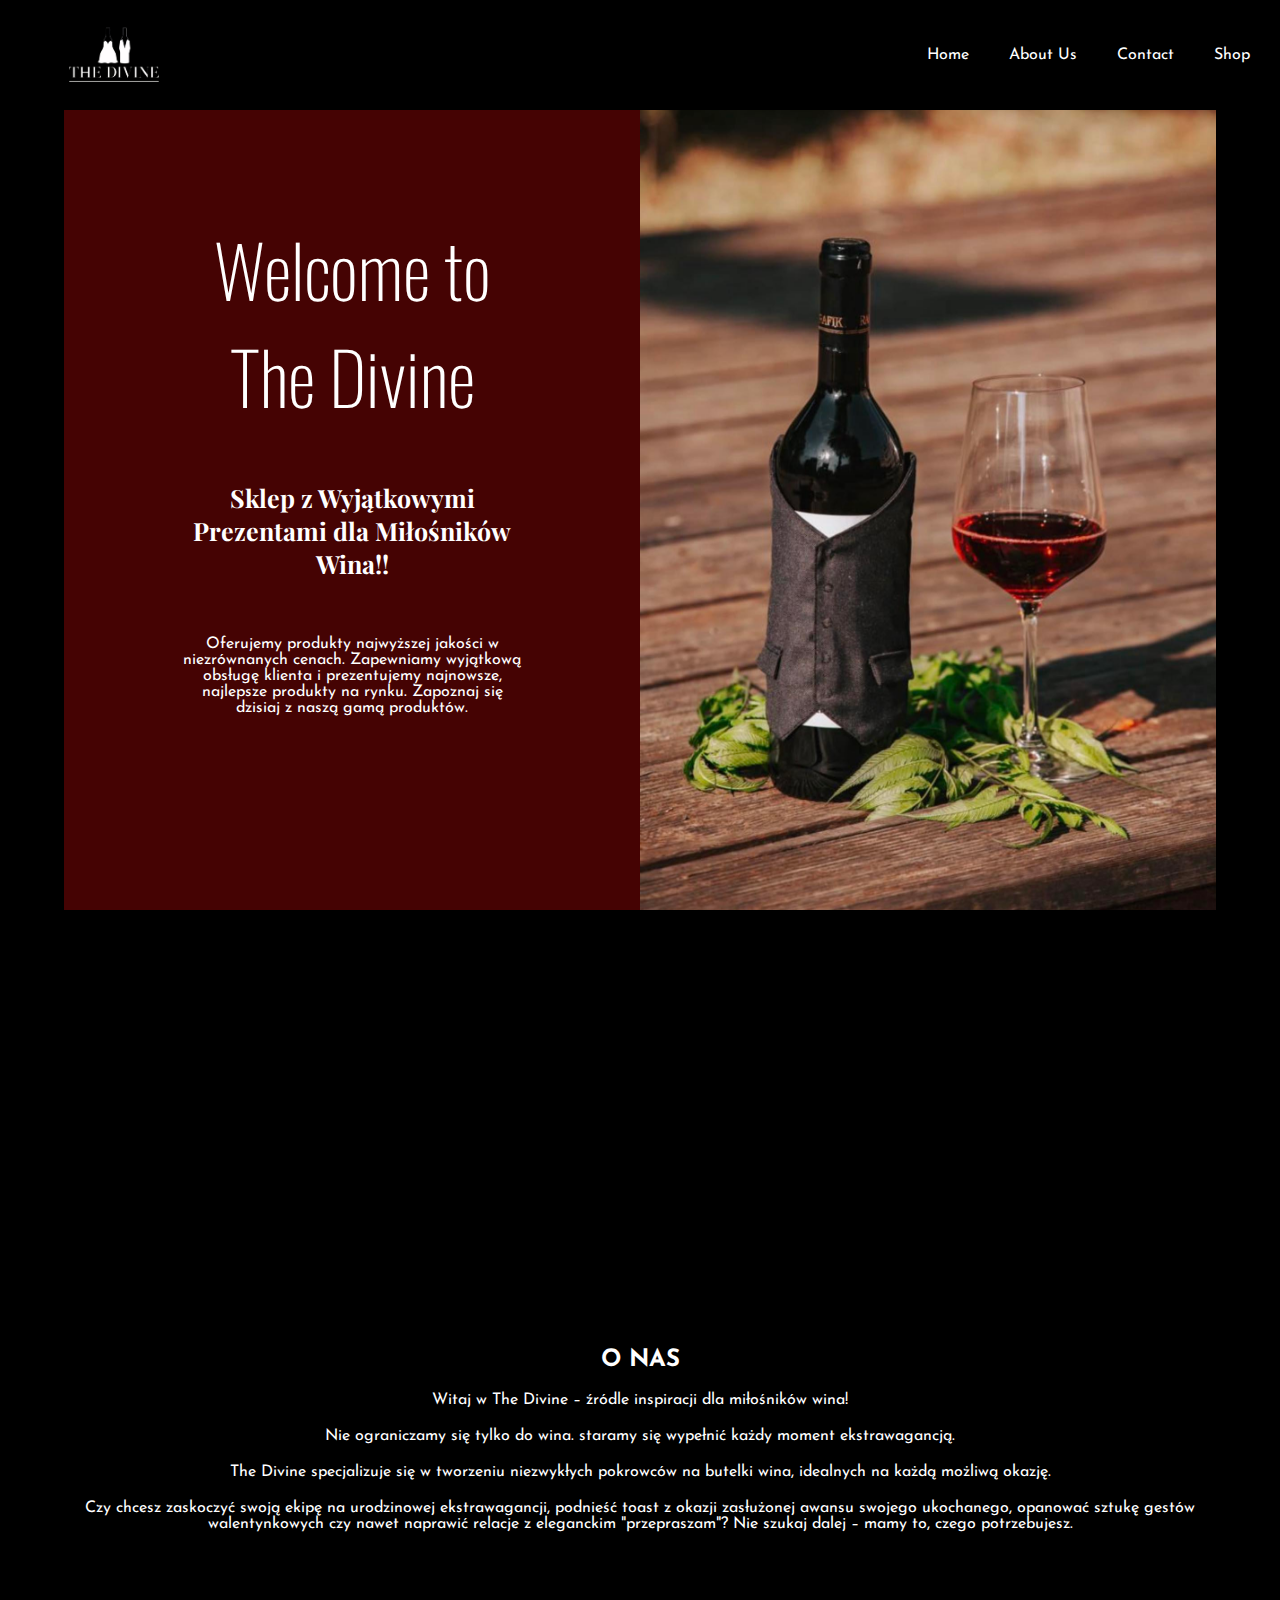
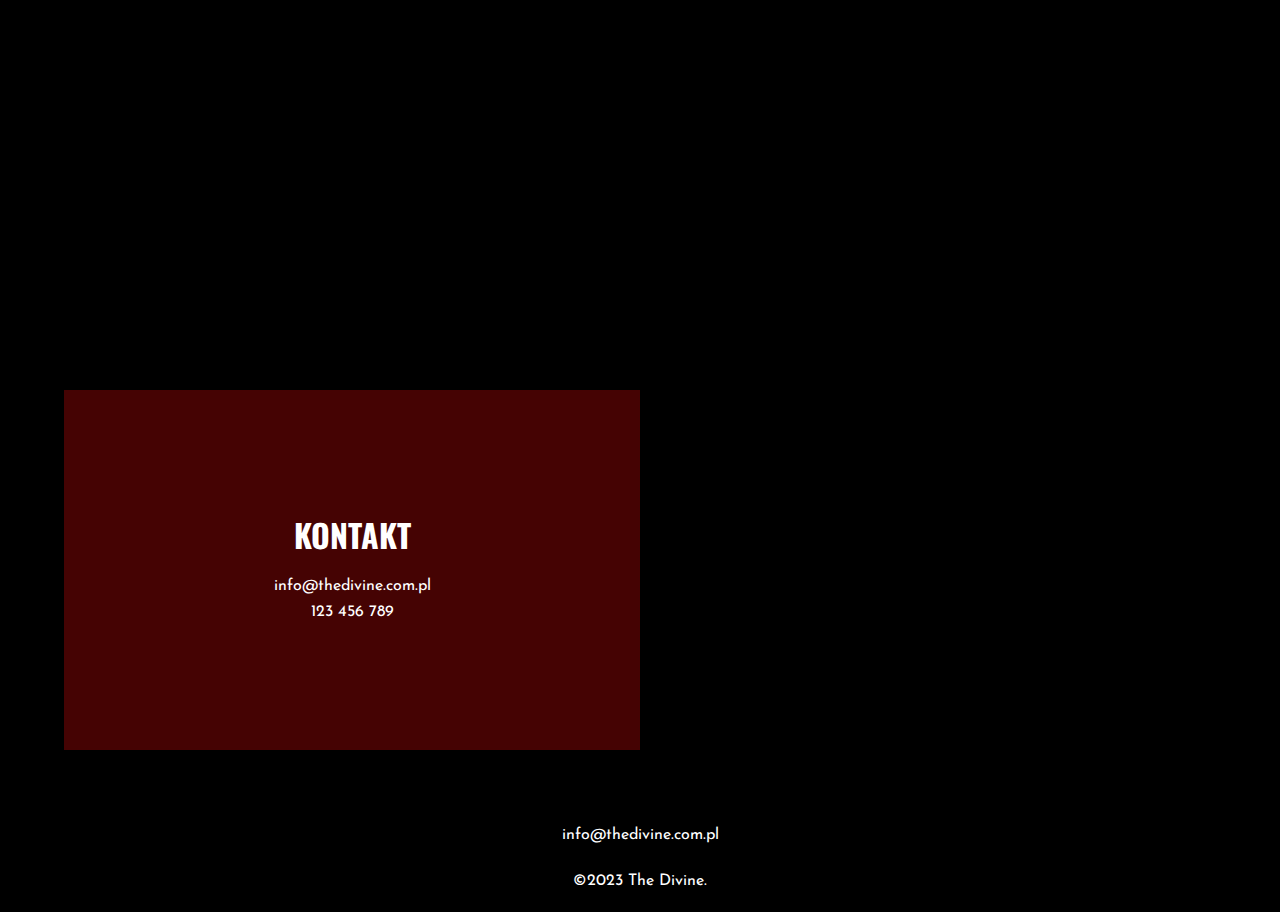
==== index_en.html @ d565bcd6 "add english translation" ====
<!DOCTYPE html>
<html lang="en">
  <head>
    <link rel="icon" href="IMG/favicon.png" type="image/x-icon" />
    <meta charset="UTF-8" />
    <meta name="viewport" content="width=device-width, initial-scale=1.0" />
    <title>The Divine - Wine Enthusiast Store</title>
    <link rel="stylesheet" href="style/style.css" />
    <link rel="stylesheet" href="style/navbar.css" />
    <link rel="stylesheet" href="style/category_main.css" />
    <link rel="stylesheet" href="style/contact.css" />
    <link rel="stylesheet" href="style/about_us.css" />
    <link rel="stylesheet" href="style/footer.css" />
    <link rel="stylesheet" href="style/Home_resp.css" />
    <link rel="alternate" hreflang="pl" href="index.html" />
  </head>

  <body>
    <div class="navbar" lang="pl">
      <div class="logo">
        <!-- Tutaj umieść swoje logo -->
        <img src="IMG/logo.png" alt="logo" />
      </div>
      <div class="nav-links">
        <a href="index.html">Home</a>
        <a href="#info">About Us</a>
        <a href="#contact">Contact</a>
        <a href="shop.html">Shop</a>
      </div>
    </div>
    <main>
      <div id="home" class="category">
        <div class="lewy-div">
          <h1>Welcome to The Divine</h1>
          <br />
          <br />
          <p class="p_1">
            Sklep z Wyjątkowymi Prezentami dla Miłośników Wina!!
          </p>
          <br />
          <p class="p_2">
            Oferujemy produkty najwyższej jakości w niezrównanych cenach.
            Zapewniamy wyjątkową obsługę klienta i prezentujemy najnowsze,
            najlepsze produkty na rynku. Zapoznaj się dzisiaj z naszą gamą
            produktów.
          </p>
        </div>

        <div class="prawy-div"></div>
      </div>

      <div id="info" class="info category">
        <div>
          <h2>O NAS</h2>
          <p>Witaj w The Divine – źródle inspiracji dla miłośników wina!</p>
          <p>
            Nie ograniczamy się tylko do wina. staramy się wypełnić każdy moment
            ekstrawagancją.
          </p>
          <p>
            The Divine specjalizuje się w tworzeniu niezwykłych pokrowców na
            butelki wina, idealnych na każdą możliwą okazję.
          </p>
          <p>
            Czy chcesz zaskoczyć swoją ekipę na urodzinowej ekstrawagancji,
            podnieść toast z okazji zasłużonej awansu swojego ukochanego,
            opanować sztukę gestów walentynkowych czy nawet naprawić relacje z
            eleganckim "przepraszam"? Nie szukaj dalej – mamy to, czego
            potrzebujesz.
          </p>
        </div>
      </div>

      <div id="contact" class="contact-category">
        <div class="contact-info">
          <h1>KONTAKT</h1>
          <p>
            <a href="mailto:info@thedivine.com.pl">info@thedivine.com.pl</a>
          </p>
          <p>123 456 789</p>
        </div>
        <div class="contact-image"></div>
      </div>
    </main>
    <footer>
      <p><a href="mailto:info@thedivine.com.pl">info@thedivine.com.pl</a></p>
      <p>&copy;2023 The Divine.</p>
    </footer>
    <script src="script/nav_animation.js"></script>
  </body>
</html>
---- style/style.css ----
@import url('https://fonts.googleapis.com/css2?family=Oswald:wght@200&display=swap');
@import url('https://fonts.googleapis.com/css2?family=Playfair+Display:ital,wght@0,400;0,500;0,600;0,800;1,400;1,500;1,600;1,700&display=swap');
@import url('https://fonts.googleapis.com/css2?family=Josefin+Sans:ital,wght@0,100;0,200;0,300;0,400;0,500;0,600;0,700;1,100;1,200;1,300;1,400;1,500;1,600;1,700&display=swap');

/* font-family: 'Josefin Sans', sans-serif; */
/* font-family: 'Oswald', sans-serif; */
/* font-family: 'Playfair Display'; */
* {
  padding: 0;
  margin: 0;
  font-family: 'Josefin Sans', sans-serif;
}

body {
  margin: 0;
  padding: 0;
  background-color: black;
  color: white;
}

a {
  text-decoration: none;
  color: inherit;
}

html {
  scroll-behavior: smooth;
}
---- style/navbar.css ----
.navbar {
  display: flex;
  justify-content: space-between;
  align-items: center;
  /* padding: 10px 20px; */
  position: fixed;
  top: 0;
  left: 0;
  right: 0;
  background-color: #000000;
  height: 110px;
  z-index: 110;
  text-transform: capitalize;
}
.logo img {
  width: 100px;
  margin-left: 5vw;
}
.nav-links {
  display: flex;
  gap: 40px;
  margin-right: 30px;
}
.nav-links a {
  text-decoration: none;
  color: white;
}
@media (max-width: 780px) {
  .nav-links a {
    font-size: 9pt;
  }
  .nav-links {
    gap: 20px;
    margin-right: 20px;
  }
  .logo img {
    width: 80px;
  }
  .navbar {
    height: 90px;
  }
}
---- style/category_main.css ----
main {
  margin-top: 100px;
}
.lewy-div,
.prawy-div {
  width: 50%;
  float: left; /* Aby umieścić divy obok siebie */
  box-sizing: border-box; /* Włączenie box-sizing: border-box dla lepszej obsługi paddingu i bordera */
  padding: 10%; /* Dodanie wewnętrznego marginesu dla divów */
  height: 90vh;
}
.lewy-div {
  background-color: #450303;
  /* background-color: #0e0e0e; */
  height: 100%;
}
.prawy-div {
  padding: 0% !important;
  background-image: url('../IMG/home.jpg'); /* Ścieżka do twojego obrazu */
  background-size: cover;
  background-position: center;
  background-repeat: no-repeat;
}
.clearfix::after {
  content: '';
  display: table;
  clear: both;
}
.category {
  width: 90%;
  /* min-width: 1225px; */
  margin: 0px auto;
  text-align: center;
  box-sizing: border-box;
  height: 90vh;
  margin-bottom: 15vh;
}
.category img {
  width: 50%;
  height: auto;
}
#home h1 {
  font-size: 72px;
  font-family: 'Oswald', sans-serif;
  font-weight: 100;
}
.category p {
  margin-top: 20px;
  margin-bottom: 20px;
}
.p_1 {
  font-size: 25px;
  font-weight: bold;
  font-family: 'Playfair Display', serif;
}
.p_2 {
  font-size: 16px;
}
---- style/contact.css ----
.contact-category {
  width: 90%;
  margin: 0px auto;
  text-align: center;
  box-sizing: border-box;
  height: 40vh;
}

.contact-info {
  width: 50%;
  display: flex;
  flex-direction: column;
  text-align: center;
  justify-content: center;
  align-items: center;
  /* background-color: #0e0e0e; */
  background-color: #450303;
  height: 100%;
  float: left;
}

.contact-info h1 {
  margin-bottom: 20px;
  font-family: 'Oswald', sans-serif;
}

.contact-info p {
  margin-bottom: 10px;
}
.contact-image {
  padding: 0% !important;
  background-size: cover;
  background-position: center;
  background-repeat: no-repeat;
  background-image: url('../IMG/contact.png');
  width: 50%;
  height: 100%;
  float: left;
  box-sizing: border-box;
}
---- style/about_us.css ----
.info {
  background-image: url('../IMG/About_us.png');
  background-size: cover;
  background-position: center;
  display: flex;
  justify-content: center;
  align-items: center;
}
.info p,
.info h2 {
  text-shadow: 4px 4px 5px rgb(0, 0, 0);
}
/* Oprócz tego style są w category_main */
---- style/footer.css ----
footer {
  margin-top: 6vh;
  display: flex;
  flex-direction: column;
  text-align: center;
  justify-content: center;
  align-items: center;
  width: 100%;
  height: 12vh;
}
footer p {
  margin-top: 15px;
  margin-bottom: 15px;
}
---- style/Home_resp.css ----
@media (max-width: 1250px) {
  #home h1 {
    font-size: 60px;
  }
  .category p {
    margin-top: 10px;
    margin-bottom: 10px;
  }
  .p_1 {
    font-size: 20px;
  }
  .p_2 {
    font-size: 12px;
  }
  .lewy-div,
  .prawy-div {
    height: 80vh;
  }
}
@media (max-width: 780px) {
  #home h1 {
    font-size: 72px;
  }
  .category p {
    margin-top: 20px;
    margin-bottom: 20px;
  }
  .p_1 {
    font-size: 25px;
  }
  .p_2 {
    font-size: 16px;
  }
  .prawy-div {
    display: none;
  }
  .lewy-div {
    width: 100%;
    height: 90vh;
  }
}
@media (max-width: 400px) {
  #home h1 {
    font-size: 64px;
  }
  .category p {
    margin-top: 10px;
    margin-bottom: 10px;
  }
  .p_1 {
    font-size: 20px;
  }
  .p_2 {
    font-size: 12px;
  }
  .prawy-div {
    display: none;
  }
  .lewy-div {
    width: 100%;
    height: 90vh;
  }
  .info p {
    font-size: 12px;
  }
  .contact-info h1 {
    font-size: 22pt;
  }

  .contact-info p {
    font-size: 11pt;
  }
}
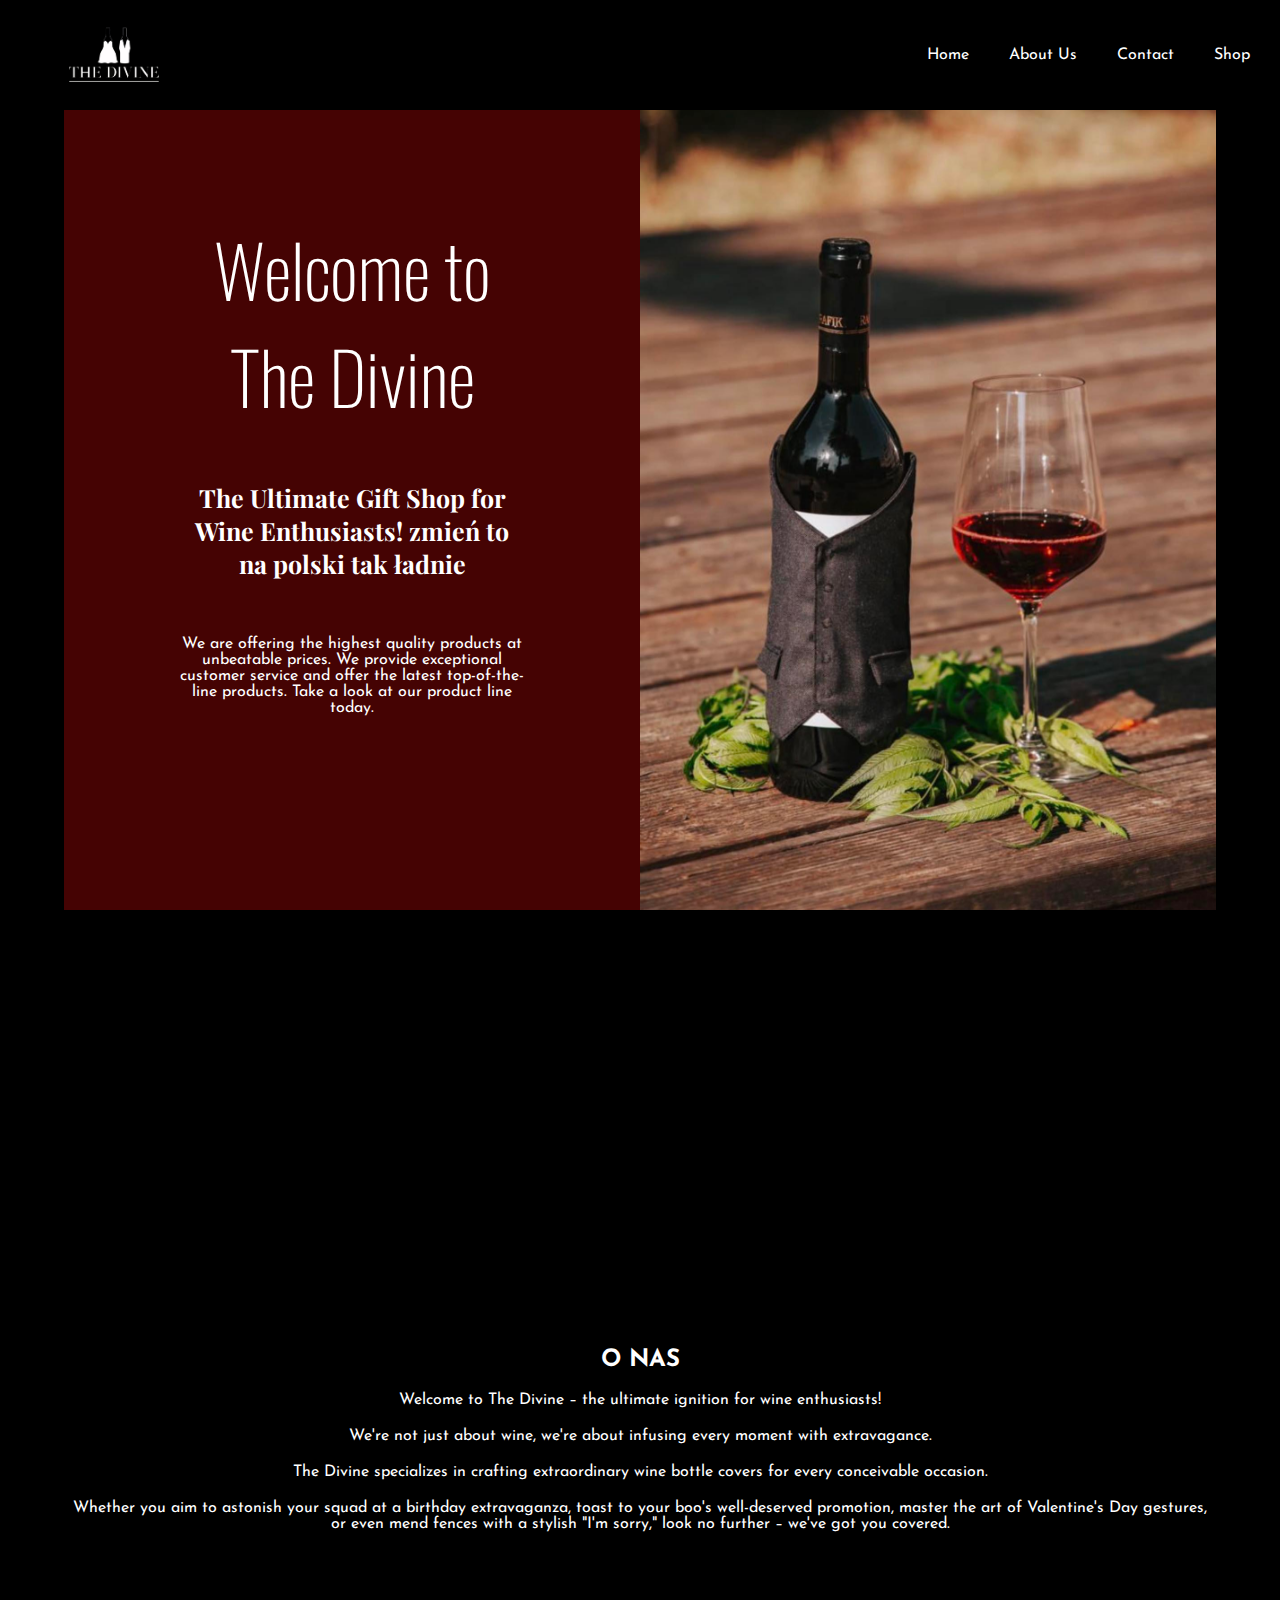
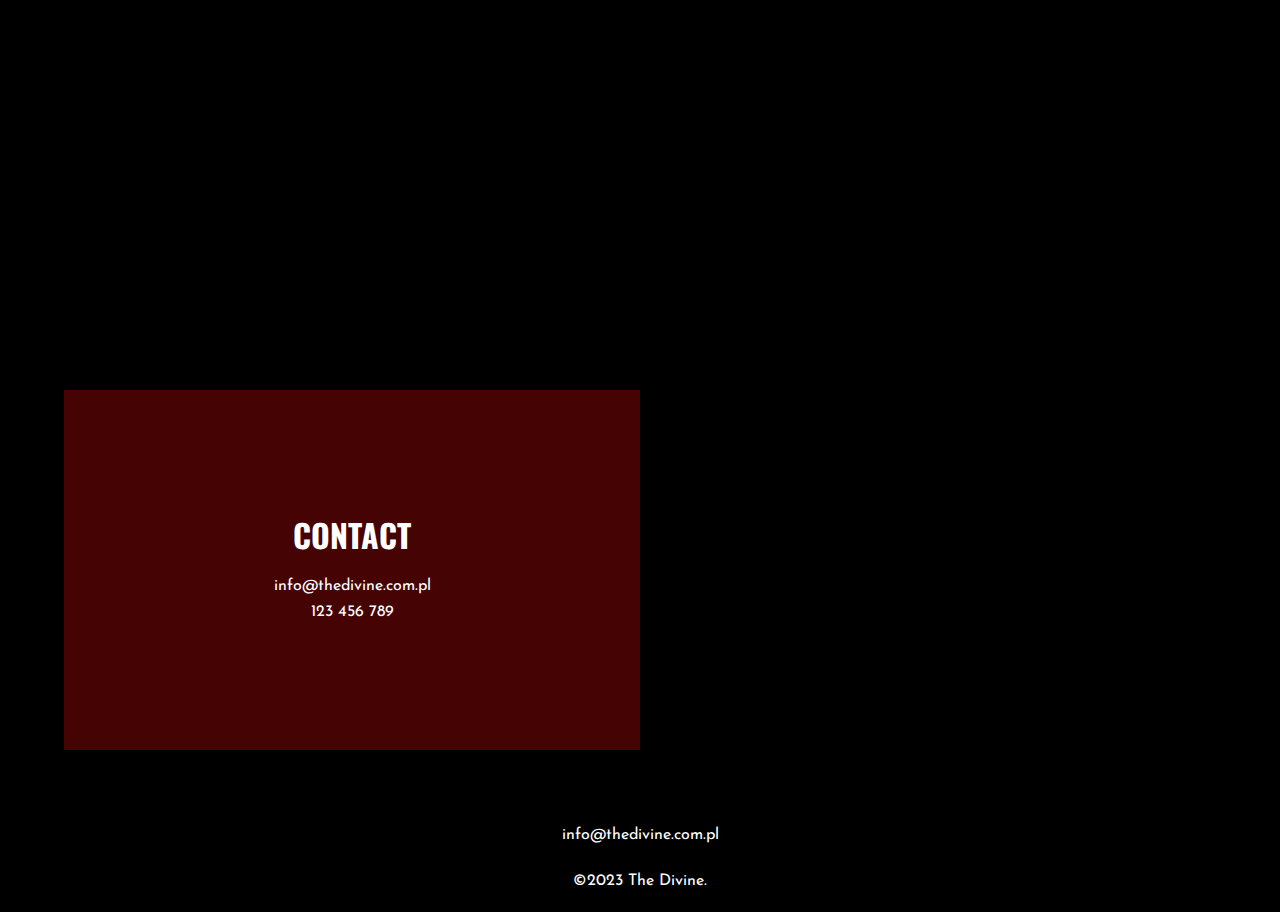
==== commit a673c3a3: "shop" ====
--- a/index_en.html
+++ b/index_en.html
@@ -35,14 +35,14 @@
           <br />
           <br />
           <p class="p_1">
-            Sklep z Wyjątkowymi Prezentami dla Miłośników Wina!!
+            The Ultimate Gift Shop for Wine Enthusiasts! zmień to na polski tak
+            ładnie
           </p>
           <br />
           <p class="p_2">
-            Oferujemy produkty najwyższej jakości w niezrównanych cenach.
-            Zapewniamy wyjątkową obsługę klienta i prezentujemy najnowsze,
-            najlepsze produkty na rynku. Zapoznaj się dzisiaj z naszą gamą
-            produktów.
+            We are offering the highest quality products at unbeatable prices.
+            We provide exceptional customer service and offer the latest
+            top-of-the-line products. Take a look at our product line today.
           </p>
         </div>
 
@@ -52,28 +52,29 @@
       <div id="info" class="info category">
         <div>
           <h2>O NAS</h2>
-          <p>Witaj w The Divine – źródle inspiracji dla miłośników wina!</p>
           <p>
-            Nie ograniczamy się tylko do wina. staramy się wypełnić każdy moment
-            ekstrawagancją.
+            Welcome to The Divine – the ultimate ignition for wine enthusiasts!
           </p>
           <p>
-            The Divine specjalizuje się w tworzeniu niezwykłych pokrowców na
-            butelki wina, idealnych na każdą możliwą okazję.
+            We're not just about wine, we're about infusing every moment with
+            extravagance.
           </p>
           <p>
-            Czy chcesz zaskoczyć swoją ekipę na urodzinowej ekstrawagancji,
-            podnieść toast z okazji zasłużonej awansu swojego ukochanego,
-            opanować sztukę gestów walentynkowych czy nawet naprawić relacje z
-            eleganckim "przepraszam"? Nie szukaj dalej – mamy to, czego
-            potrzebujesz.
+            The Divine specializes in crafting extraordinary wine bottle covers
+            for every conceivable occasion.
+          </p>
+          <p>
+            Whether you aim to astonish your squad at a birthday extravaganza,
+            toast to your boo's well-deserved promotion, master the art of
+            Valentine's Day gestures, or even mend fences with a stylish "I'm
+            sorry," look no further – we've got you covered.
           </p>
         </div>
       </div>
 
       <div id="contact" class="contact-category">
         <div class="contact-info">
-          <h1>KONTAKT</h1>
+          <h1>CONTACT</h1>
           <p>
             <a href="mailto:info@thedivine.com.pl">info@thedivine.com.pl</a>
           </p>
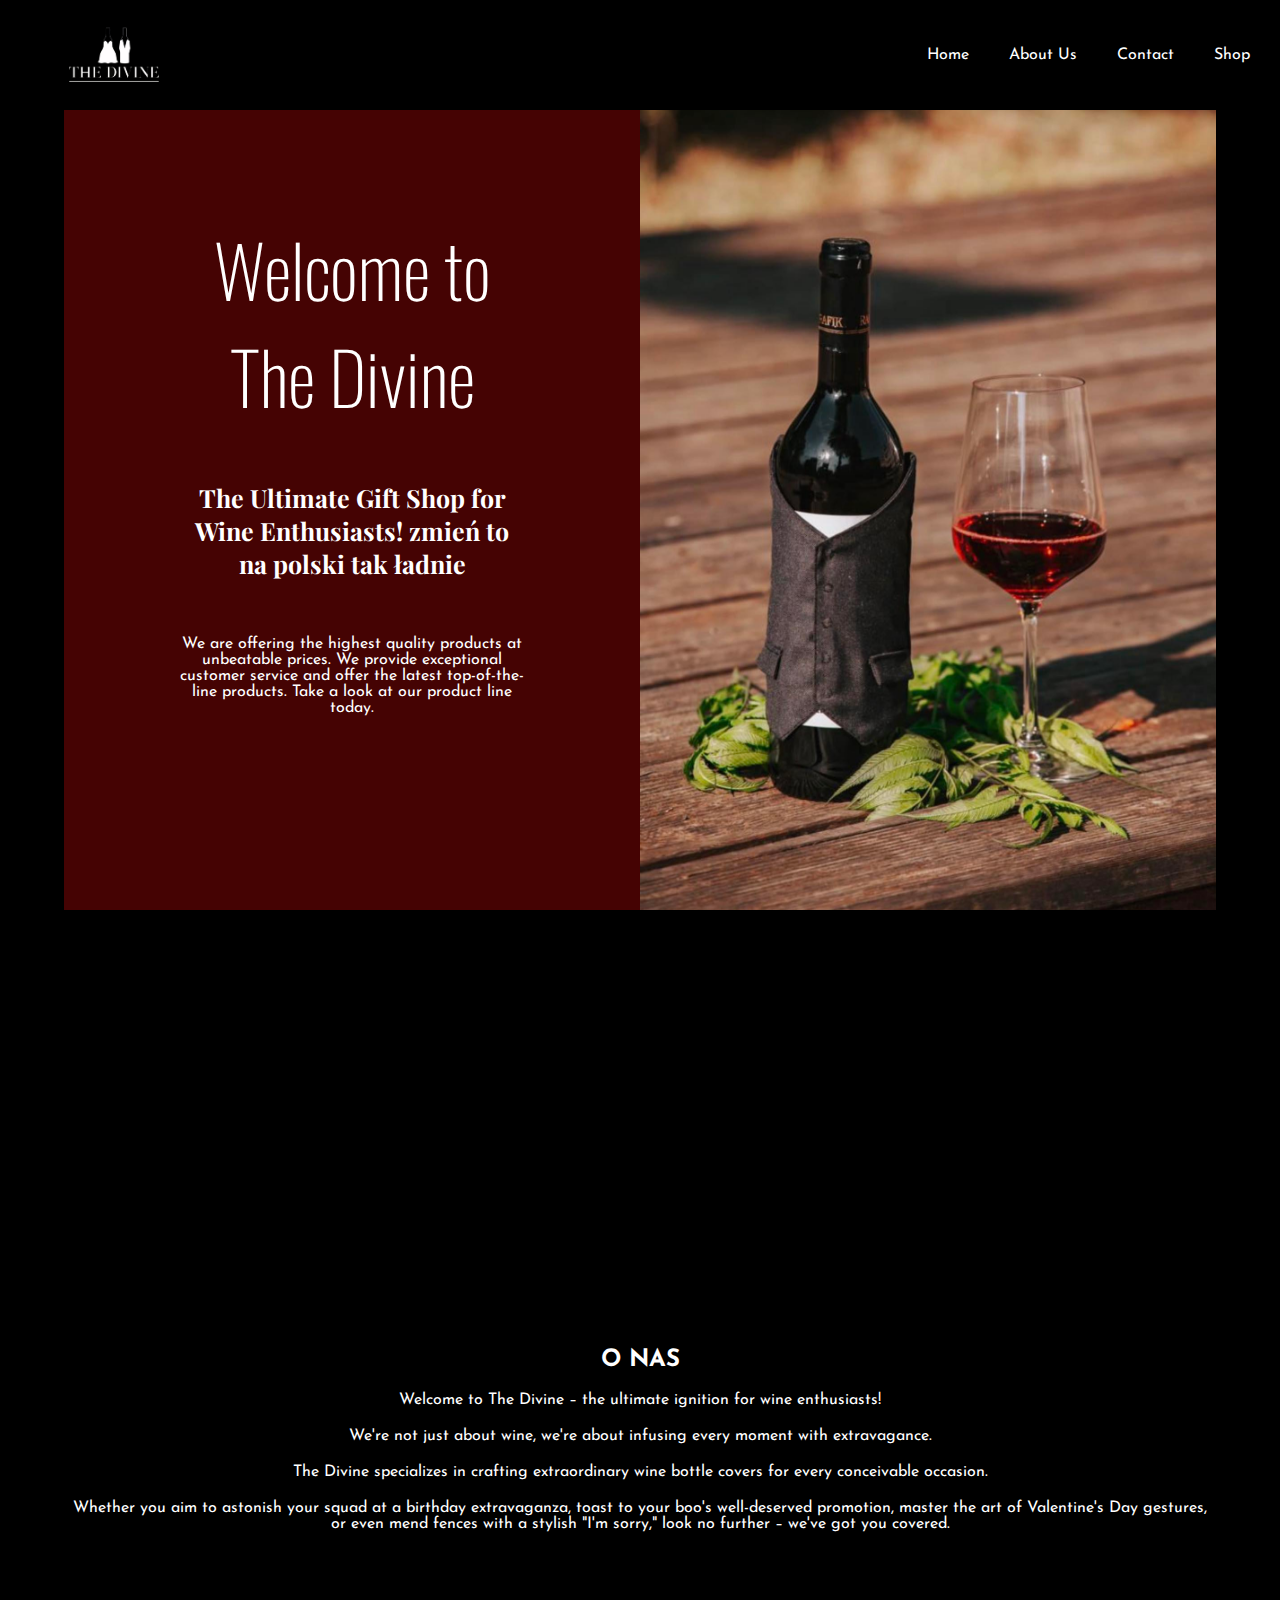
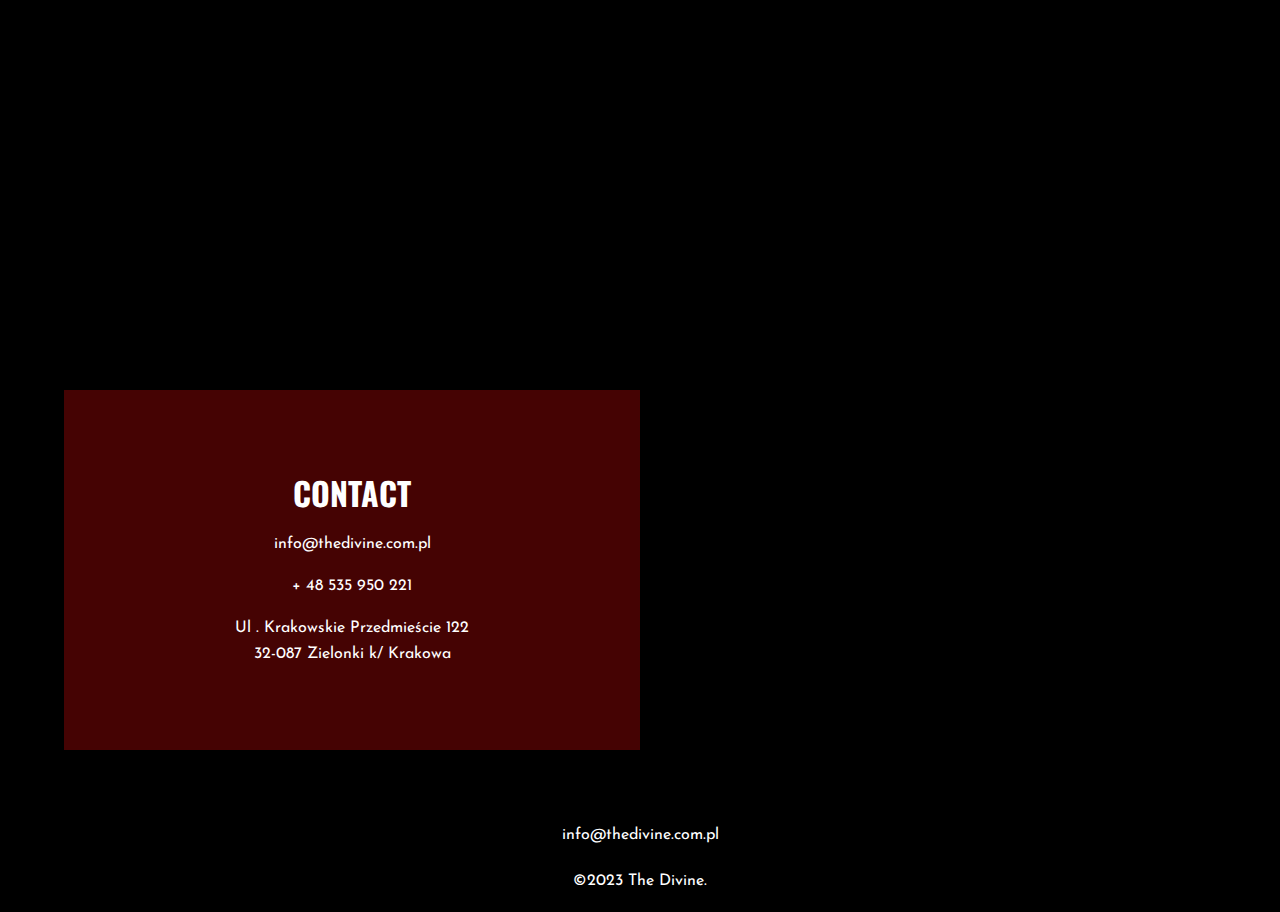
==== commit 86af1549: "adding addres and phone number" ====
--- a/index_en.html
+++ b/index_en.html
@@ -78,7 +78,11 @@
           <p>
             <a href="mailto:info@thedivine.com.pl">info@thedivine.com.pl</a>
           </p>
-          <p>123 456 789</p>
+          <br />
+          <p>+ 48 535 950 221</p>
+          <br />
+          <p>Ul . Krakowskie Przedmieście 122</p>
+          <p>32-087 Zielonki k/ Krakowa</p>
         </div>
         <div class="contact-image"></div>
       </div>
